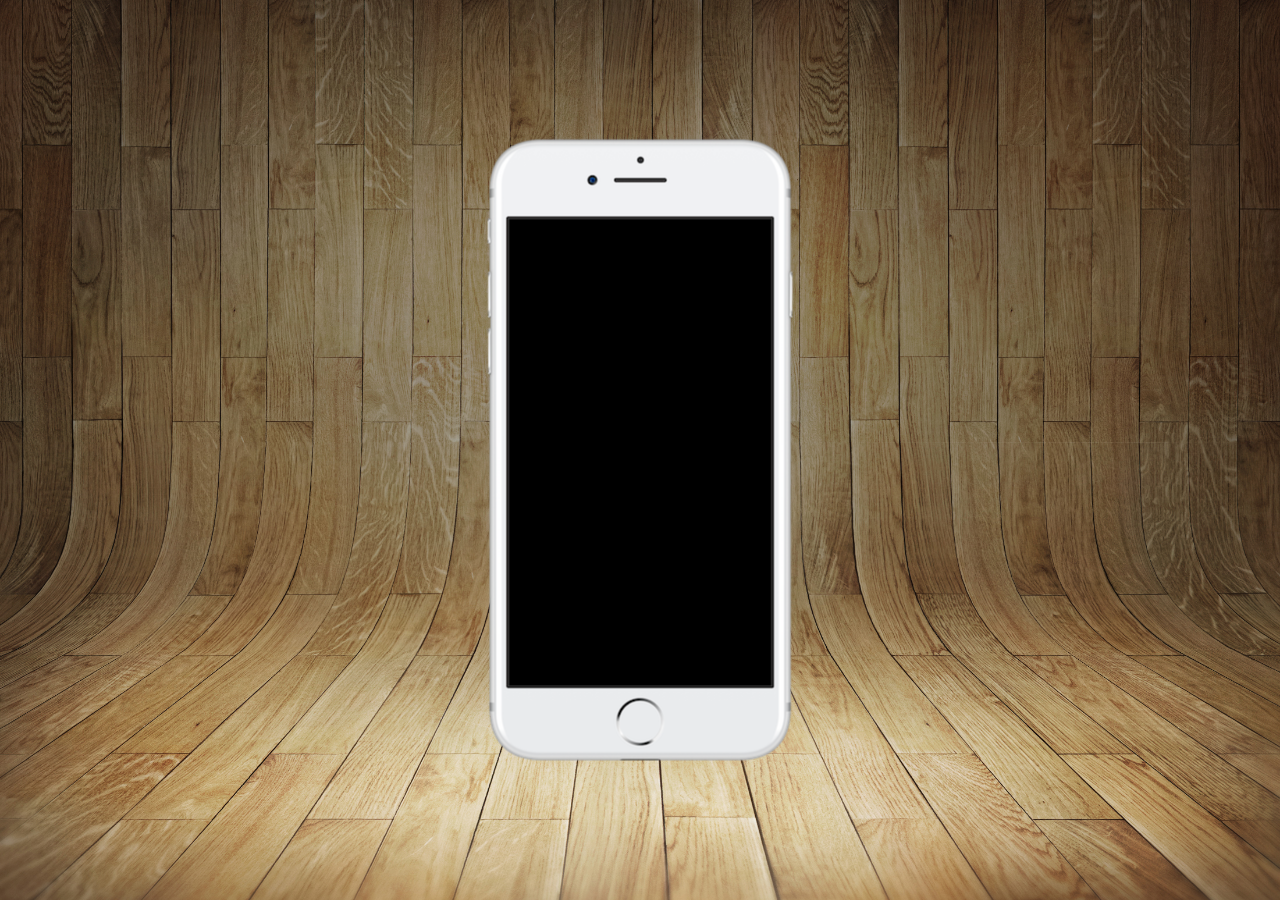
==== index.html @ 920d7a5c "Tela principal" ====
<!DOCTYPE html>
<html lang="pt-br">
<head>
    <meta charset="UTF-8">
    <meta name="viewport" content="width=device-width, initial-scale=1.0">
    <link rel="shortcut icon" href="favicon.ico" type="image/x-icon">
    <title>Projeto Redes Sociais</title>
    <link rel="stylesheet" href="style.css">
</head>
<body>
    <main>
        <section id="telefone">
            
        </section>

        <section id="redes-sociais">

        </section>
    </main>
</body>
</html>
---- style.css ----
*{
    margin: 0px;
    padding: 0px;
    font-family:Arial, Helvetica, sans-serif;
}

html, body{
    height: 100%;
    width: 100%;
    background-color: black;
}

body{
    background: url(./imagens/fundo-madeira.jpg) no-repeat top center;
    background-size: cover;
    background-attachment: fixed;
}

main{
height: 100vh;
position: relative;
}

section#telefone {
    position: absolute;
    top: 50%;
    left: 50%;
    transform: translate(-50%, -50%);
    height: 627px;
    width: 311px;
    background: url(./imagens/frame-iphone.png) no-repeat;
}
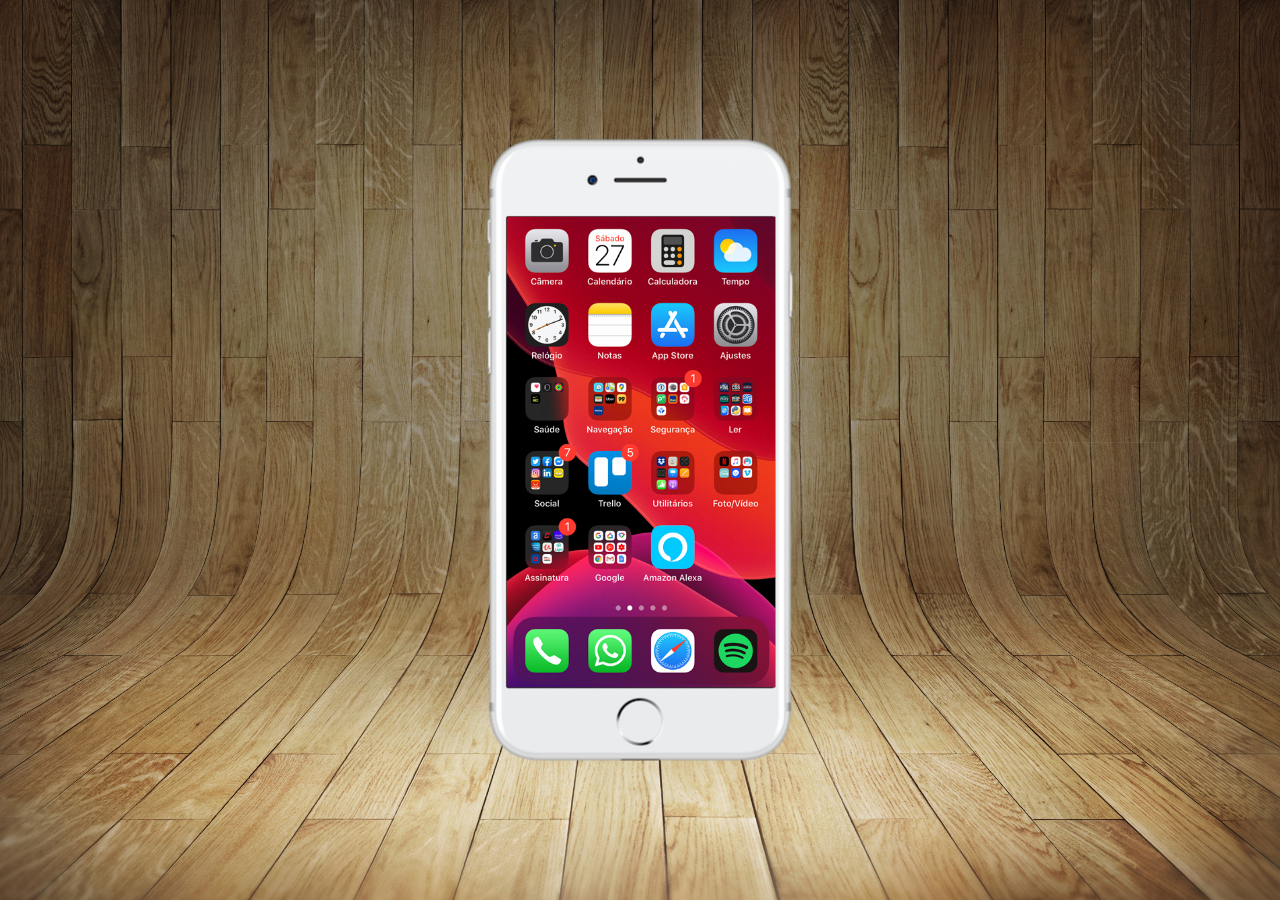
==== commit 6b35ec7b: "Tela home" ====
--- a/index.html
+++ b/index.html
@@ -10,7 +10,7 @@
 <body>
     <main>
         <section id="telefone">
-            
+            <iframe src="home.html" name="tela" id="tela" frameborder="0"></iframe>
         </section>
 
         <section id="redes-sociais">
--- a/style.css
+++ b/style.css
@@ -29,4 +29,12 @@
     height: 627px;
     width: 311px;
     background: url(./imagens/frame-iphone.png) no-repeat;
+}
+
+iframe#tela {
+    position: relative;
+    top: 80px;
+    left: 22px;
+    width: 269px;
+    height: 471px;
 }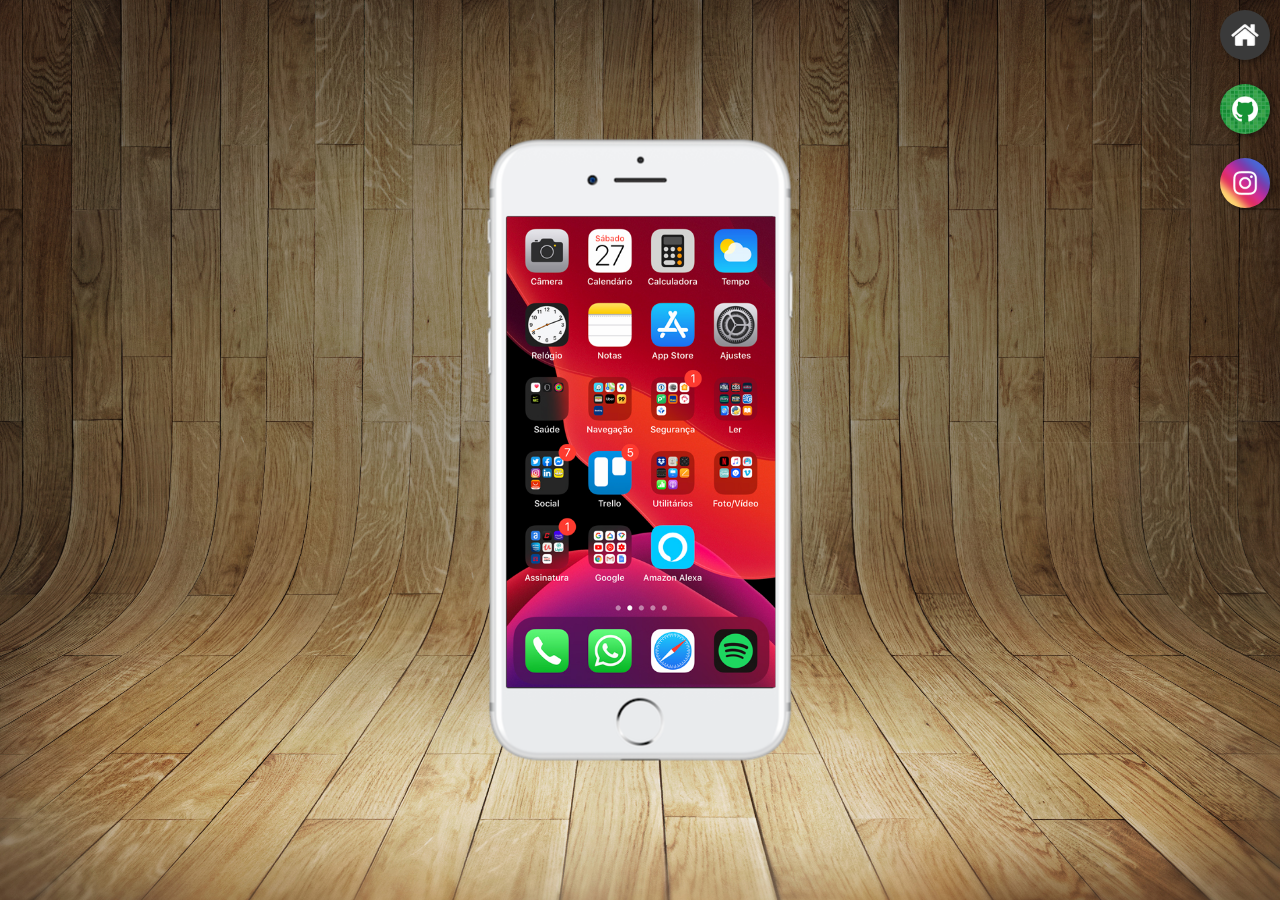
==== commit 29dcb111: "Botões na lateral" ====
--- a/index.html
+++ b/index.html
@@ -10,11 +10,15 @@
 <body>
     <main>
         <section id="telefone">
-            <iframe src="home.html" name="tela" id="tela" frameborder="0"></iframe>
+            <iframe src="home.html" name="tela" id="tela" frameborder="0">
+                Seu navegador não é compativel com isso.
+            </iframe>
         </section>
 
         <section id="redes-sociais">
-
+            <a href="#" target="tela"><img src="./imagens/logo-home.jpg" alt=""></a> <br>
+            <a href="#" target="tela"><img src="./imagens/logo-github.jpg" alt=""></a> <br>
+            <a href="#" target="tela"><img src="./imagens/logo-instagram.jpg" alt=""></a> <br>
         </section>
     </main>
 </body>
--- a/style.css
+++ b/style.css
@@ -1,22 +1,22 @@
-*{
+* {
     margin: 0px;
     padding: 0px;
     font-family:Arial, Helvetica, sans-serif;
 }
 
-html, body{
+html, body {
     height: 100%;
     width: 100%;
     background-color: black;
 }
 
-body{
+body {
     background: url(./imagens/fundo-madeira.jpg) no-repeat top center;
     background-size: cover;
     background-attachment: fixed;
 }
 
-main{
+main {
 height: 100vh;
 position: relative;
 }
@@ -37,4 +37,23 @@
     left: 22px;
     width: 269px;
     height: 471px;
+}
+
+section#redes-sociais {
+    text-align: right;
+}
+
+section#redes-sociais img {
+    width: 50px;
+    margin: 10px;
+    border-radius: 50%;
+    box-shadow: 2px 2px 5px rgba(0, 0, 0, 0.400);
+    box-sizing: border-box;
+}
+
+section#redes-sociais img:hover {
+    border: 2px solid rgba(255, 255, 255, 0.637);
+    transform: translate(-3px -3px);
+    box-shadow: 5px 5px 10px rgba(0, 0, 0, 0.623);
+    transition: transform .3s, border 1s;
 }